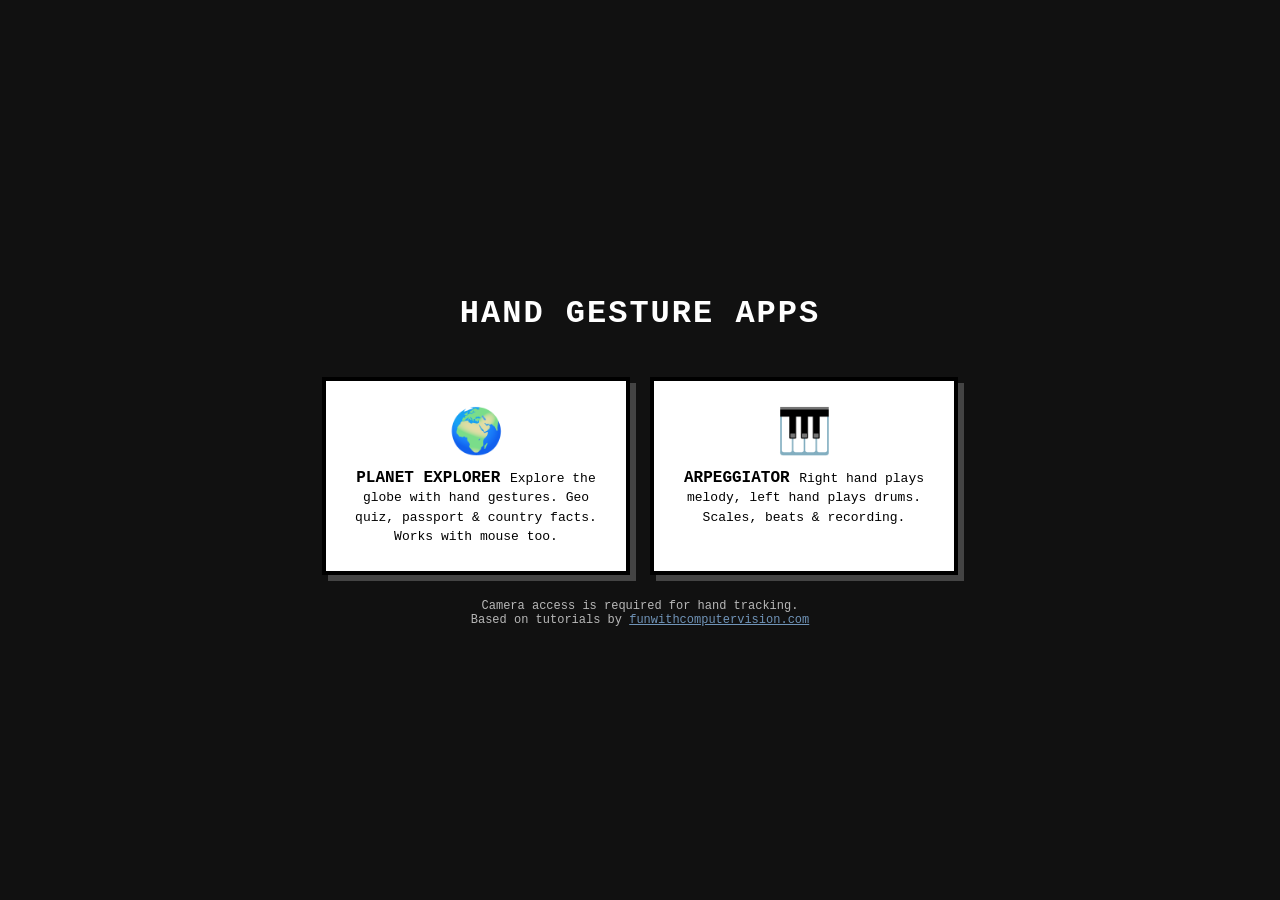
==== index.html @ 30c660d3 "Hand gesture apps: planet explorer (geo quiz edition) + arpeggiator Co-Authored-By: Claude Fable 5 <" ====
<!DOCTYPE html>
<html lang="en">
<head>
  <meta charset="UTF-8">
  <meta name="viewport" content="width=device-width, initial-scale=1.0">
  <title>Hand Gesture Apps</title>
  <style>
    body {
      margin: 0;
      min-height: 100vh;
      display: flex;
      flex-direction: column;
      align-items: center;
      justify-content: center;
      gap: 24px;
      background: #111;
      color: #fff;
      font-family: 'Courier New', monospace;
      text-align: center;
      padding: 20px;
      box-sizing: border-box;
    }
    h1 { letter-spacing: 2px; text-transform: uppercase; }
    .apps { display: flex; gap: 20px; flex-wrap: wrap; justify-content: center; }
    a.card {
      display: block;
      width: 260px;
      padding: 24px 20px;
      background: #fff;
      color: #000;
      text-decoration: none;
      border: 4px solid #000;
      box-shadow: 6px 6px 0 #444;
      font-weight: bold;
    }
    a.card:hover { background: #ddd; }
    a.card .emoji { font-size: 44px; display: block; margin-bottom: 10px; }
    a.card .desc { font-weight: normal; font-size: 13px; margin-top: 8px; line-height: 1.5; }
    footer { font-size: 12px; opacity: 0.7; }
    footer a { color: #9cf; }
  </style>
</head>
<body>
  <h1>Hand Gesture Apps</h1>
  <div class="apps">
    <a class="card" href="planet-explorer/">
      <span class="emoji">🌍</span>
      PLANET EXPLORER
      <span class="desc">Explore the globe with hand gestures. Geo quiz, passport &amp; country facts. Works with mouse too.</span>
    </a>
    <a class="card" href="arpeggiator/">
      <span class="emoji">🎹</span>
      ARPEGGIATOR
      <span class="desc">Right hand plays melody, left hand plays drums. Scales, beats &amp; recording.</span>
    </a>
  </div>
  <footer>
    Camera access is required for hand tracking.<br>
    Based on tutorials by <a href="https://www.funwithcomputervision.com/" target="_blank">funwithcomputervision.com</a>
  </footer>
</body>
</html>
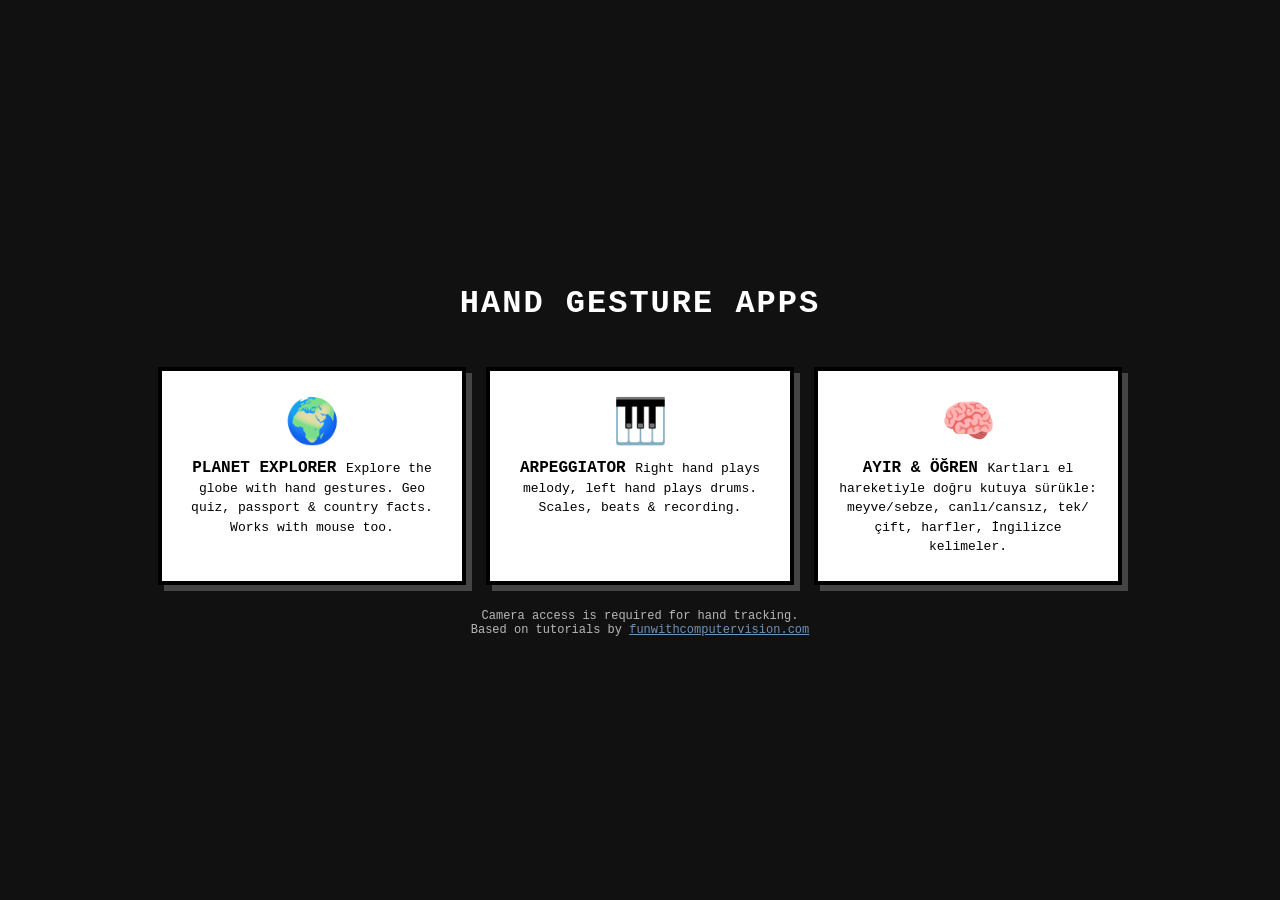
==== commit 86111ec7: "Add Ayır & Öğren (educational seefood): category sets, scoring, Turkish TTS Co-Authored-By: Claude F" ====
--- a/index.html
+++ b/index.html
@@ -53,6 +53,11 @@
       ARPEGGIATOR
       <span class="desc">Right hand plays melody, left hand plays drums. Scales, beats &amp; recording.</span>
     </a>
+    <a class="card" href="seefood/">
+      <span class="emoji">🧠</span>
+      AYIR &amp; ÖĞREN
+      <span class="desc">Kartları el hareketiyle doğru kutuya sürükle: meyve/sebze, canlı/cansız, tek/çift, harfler, İngilizce kelimeler.</span>
+    </a>
   </div>
   <footer>
     Camera access is required for hand tracking.<br>
